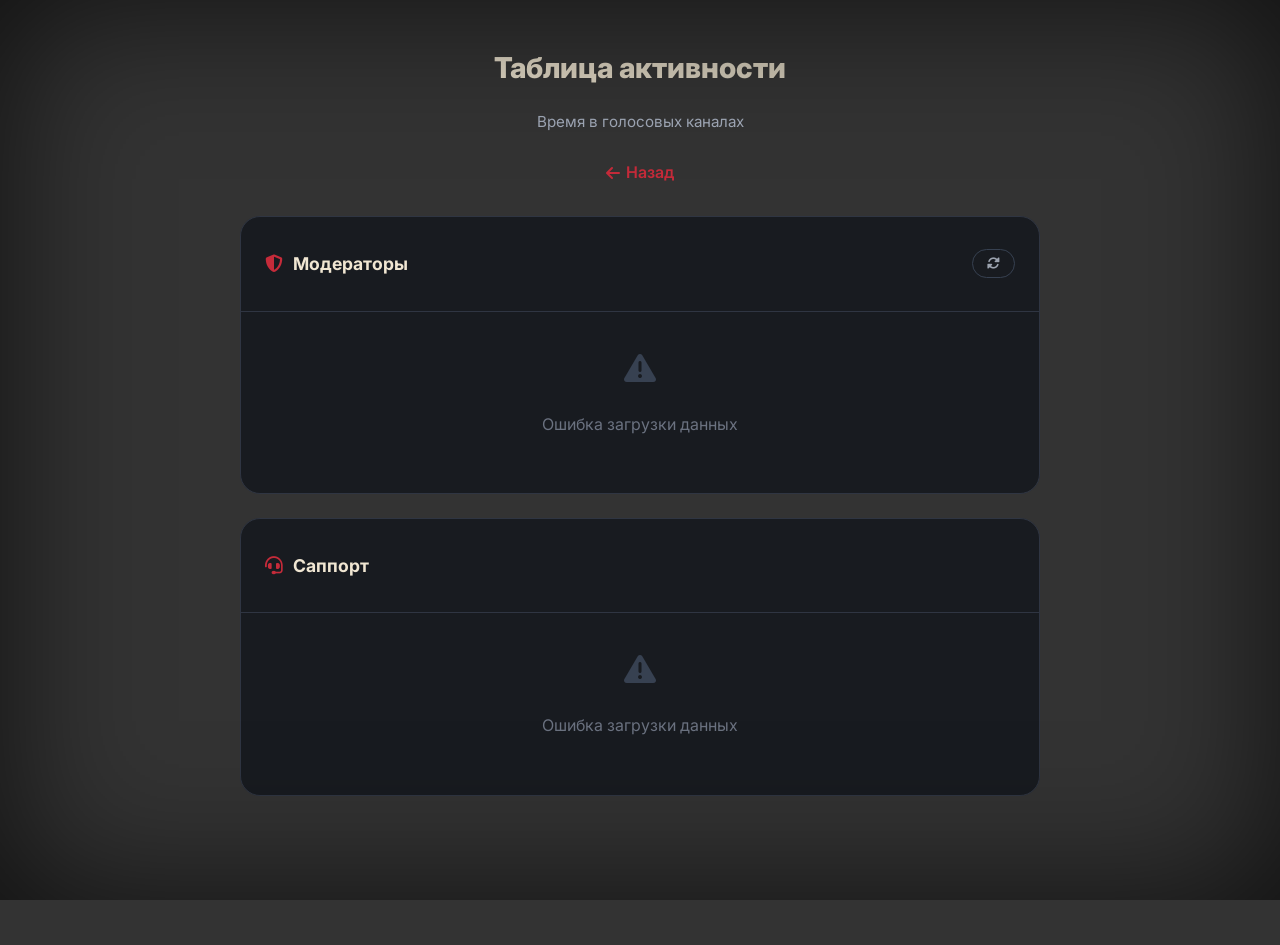
==== activity.html @ 2ed0fac2 "Add files via upload" ====
<!DOCTYPE html>
<html lang="ru">
<head>
    <link rel="icon" type="image/png" href="https://i.imgur.com/AZKwJBP.png">
    <meta charset="UTF-8">
    <meta name="viewport" content="width=device-width, initial-scale=1.0">
    <title>Активность · Ruthless Elite Zero</title>
    <link rel="preconnect" href="https://fonts.googleapis.com">
    <link rel="preconnect" href="https://fonts.gstatic.com" crossorigin>
    <link href="https://fonts.googleapis.com/css2?family=Inter:opsz,wght@14..32,400;14..32,600;14..32,800&display=swap" rel="stylesheet">
    <link rel="stylesheet" href="https://cdnjs.cloudflare.com/ajax/libs/font-awesome/6.0.0-beta3/css/all.min.css">
    <link rel="stylesheet" href="style.css">
    <style>
        body {
            padding-left: 0;
            background: linear-gradient(0deg, rgba(0,0,0,0.8), rgba(0,0,0,0.8)),
                        url('https://i.imgur.com/iZ6Qsf4.png') center/cover fixed;
        }
        .activity-page {
            max-width: 800px;
            margin: 5vh auto;
            padding: 0 20px;
        }
        .activity-header {
            text-align: center;
            margin-bottom: 30px;
        }
        .activity-header h1 {
            font-size: 1.8rem;
            font-weight: 800;
            background: linear-gradient(135deg, #f0e6d2, #c0b9a8);
            -webkit-background-clip: text;
            -webkit-text-fill-color: transparent;
        }
        .activity-header p {
            color: #a0a8b7;
            font-size: 0.95rem;
            margin-top: 8px;
        }
        .activity-header .back-link {
            display: inline-flex;
            align-items: center;
            gap: 6px;
            color: #c52b3a;
            text-decoration: none;
            font-weight: 600;
            margin-top: 10px;
            transition: color 0.2s;
        }
        .activity-header .back-link:hover {
            color: #a8222e;
        }
        body.light-theme .activity-header h1 {
            background: linear-gradient(135deg, #2c3e50, #4a5a6a);
            -webkit-background-clip: text;
            -webkit-text-fill-color: transparent;
        }
        .stats-card {
            background: rgba(21, 24, 30, 0.85);
            backdrop-filter: blur(8px);
            border-radius: 20px;
            border: 1px solid #2f3542;
            margin-bottom: 24px;
            overflow: hidden;
            animation: fadeUp 0.6s ease forwards;
        }
        body.light-theme .stats-card {
            background: rgba(255, 255, 255, 0.9);
            border-color: #e2e8f0;
        }
        .stats-card-header {
            padding: 18px 24px;
            border-bottom: 1px solid #2f3542;
            display: flex;
            align-items: center;
            justify-content: space-between;
        }
        body.light-theme .stats-card-header {
            border-bottom-color: #e2e8f0;
        }
        .stats-card-header h2 {
            font-size: 1.1rem;
            font-weight: 700;
            color: #f0e6d2;
            display: flex;
            align-items: center;
            gap: 10px;
        }
        body.light-theme .stats-card-header h2 {
            color: #2c3e50;
        }
        .stats-card-header h2 i {
            color: #c52b3a;
        }
        .stats-date {
            color: #6b7280;
            font-size: 0.85rem;
        }
        .stats-table {
            width: 100%;
            border-collapse: collapse;
        }
        .stats-table th {
            padding: 12px 24px;
            text-align: left;
            font-size: 0.75rem;
            font-weight: 600;
            color: #6b7280;
            text-transform: uppercase;
            letter-spacing: 0.5px;
            border-bottom: 1px solid #2f3542;
        }
        body.light-theme .stats-table th {
            border-bottom-color: #e2e8f0;
            color: #94a3b8;
        }
        .stats-table td {
            padding: 14px 24px;
            border-bottom: 1px solid #1f232e;
        }
        body.light-theme .stats-table td {
            border-bottom-color: #f1f5f9;
        }
        .stats-table tr:last-child td {
            border-bottom: none;
        }
        .stats-table tr:hover td {
            background: rgba(197, 43, 58, 0.04);
        }
        body.light-theme .stats-table tr:hover td {
            background: rgba(197, 43, 58, 0.02);
        }
        .user-cell {
            display: flex;
            align-items: center;
            gap: 12px;
        }
        .user-avatar {
            width: 32px;
            height: 32px;
            border-radius: 50%;
            border: 2px solid #2f3542;
        }
        body.light-theme .user-avatar {
            border-color: #e2e8f0;
        }
        .user-name {
            font-weight: 600;
            color: #e5e5e5;
            font-size: 0.9rem;
        }
        body.light-theme .user-name {
            color: #1e2a3a;
        }
        .time-value {
            font-weight: 700;
            font-size: 0.95rem;
        }
        .time-above {
            color: #4ade80;
        }
        .time-below {
            color: #f87171;
        }
        .status-badge {
            display: inline-flex;
            align-items: center;
            gap: 5px;
            padding: 4px 10px;
            border-radius: 20px;
            font-size: 0.75rem;
            font-weight: 600;
        }
        .badge-ok {
            background: rgba(74, 222, 128, 0.12);
            color: #4ade80;
        }
        .badge-fail {
            background: rgba(248, 113, 113, 0.12);
            color: #f87171;
        }
        body.light-theme .badge-ok {
            background: rgba(34, 197, 94, 0.1);
            color: #16a34a;
        }
        body.light-theme .badge-fail {
            background: rgba(239, 68, 68, 0.1);
            color: #dc2626;
        }
        .stats-summary {
            display: flex;
            gap: 16px;
            padding: 18px 24px;
            border-top: 1px solid #2f3542;
        }
        body.light-theme .stats-summary {
            border-top-color: #e2e8f0;
        }
        .summary-item {
            display: flex;
            align-items: center;
            gap: 8px;
            font-size: 0.85rem;
        }
        .summary-dot {
            width: 8px;
            height: 8px;
            border-radius: 50%;
        }
        .dot-green {
            background: #4ade80;
            box-shadow: 0 0 6px rgba(74, 222, 128, 0.4);
        }
        .dot-red {
            background: #f87171;
            box-shadow: 0 0 6px rgba(248, 113, 113, 0.4);
        }
        .summary-label {
            color: #9ca3af;
        }
        .summary-count {
            font-weight: 700;
            color: #e5e5e5;
        }
        body.light-theme .summary-count {
            color: #1e2a3a;
        }
        .empty-state {
            text-align: center;
            padding: 40px 24px;
            color: #6b7280;
        }
        .empty-state i {
            font-size: 2rem;
            margin-bottom: 12px;
            color: #374151;
        }
        body.light-theme .empty-state i {
            color: #9ca3af;
        }
        .refresh-btn {
            background: none;
            border: 1px solid #374151;
            color: #9ca3af;
            padding: 6px 14px;
            border-radius: 20px;
            font-size: 0.8rem;
            cursor: pointer;
            transition: all 0.2s;
            font-family: inherit;
        }
        body.light-theme .refresh-btn {
            border-color: #d0d7e0;
            color: #64748b;
        }
        .refresh-btn:hover {
            border-color: #c52b3a;
            color: #c52b3a;
        }
    </style>
</head>
<body>
    <div class="activity-page">
        <div class="activity-header">
            <h1>Таблица активности</h1>
            <p>Время в голосовых каналах</p>
            <a href="rules.html" class="back-link"><i class="fas fa-arrow-left"></i> Назад</a>
        </div>

        <div id="mod-card" class="stats-card" style="animation-delay: 0.2s;">
            <div class="stats-card-header">
                <h2><i class="fas fa-shield"></i> Модераторы</h2>
                <div>
                    <span class="stats-date" id="mod-date"></span>
                    <button class="refresh-btn" onclick="loadData()"><i class="fas fa-sync-alt"></i></button>
                </div>
            </div>
            <div id="mod-table"></div>
        </div>

        <div id="support-card" class="stats-card" style="animation-delay: 0.4s;">
            <div class="stats-card-header">
                <h2><i class="fas fa-headset"></i> Саппорт</h2>
                <span class="stats-date" id="support-date"></span>
            </div>
            <div id="support-table"></div>
        </div>
    </div>

    <script>
        const API_URL = 'https://rez-bot-r5uh.onrender.com/api/voice';
        const NORM_MS = 2 * 60 * 60 * 1000;

        function formatTime(ms) {
            const totalMin = Math.floor(ms / 60000);
            const hours = Math.floor(totalMin / 60);
            const minutes = totalMin % 60;
            return `${hours}h ${minutes}m`;
        }

        function renderTable(containerId, data) {
            const el = document.getElementById(containerId);
            if (!data || data.length === 0) {
                el.innerHTML = '<div class="empty-state"><i class="fas fa-user-slash"></i><p>Нет данных за сегодня</p></div>';
                return;
            }

            let html = '<table class="stats-table"><thead><tr><th>#</th><th>Пользователь</th><th>Время</th><th>Статус</th></tr></thead><tbody>';
            data.forEach((u, i) => {
                const above = u.timeMs >= NORM_MS;
                html += `<tr>
                    <td style="color:#6b7280;font-weight:600;">${i + 1}</td>
                    <td><div class="user-cell"><img class="user-avatar" src="${u.avatar}" alt=""><span class="user-name">${u.username}</span></div></td>
                    <td><span class="time-value ${above ? 'time-above' : 'time-below'}">${formatTime(u.timeMs)}</span></td>
                    <td><span class="status-badge ${above ? 'badge-ok' : 'badge-fail'}"><i class="fas ${above ? 'fa-check' : 'fa-times'}"></i> ${above ? 'Норма' : 'Ниже нормы'}</span></td>
                </tr>`;
            });
            html += '</tbody></table>';

            const above = data.filter(u => u.timeMs >= NORM_MS).length;
            const below = data.length - above;
            html += `<div class="stats-summary">
                <div class="summary-item"><span class="summary-dot dot-green"></span><span class="summary-label">Выполняют норму:</span><span class="summary-count">${above}</span></div>
                <div class="summary-item"><span class="summary-dot dot-red"></span><span class="summary-label">Не выполняют:</span><span class="summary-count">${below}</span></div>
            </div>`;

            el.innerHTML = html;
        }

        async function loadData() {
            try {
                const res = await fetch(API_URL);
                const data = await res.json();

                document.getElementById('mod-date').textContent = data.date;
                document.getElementById('support-date').textContent = data.date;

                renderTable('mod-table', data.mods);
                renderTable('support-table', data.support);
            } catch {
                document.getElementById('mod-table').innerHTML = '<div class="empty-state"><i class="fas fa-exclamation-triangle"></i><p>Ошибка загрузки данных</p></div>';
                document.getElementById('support-table').innerHTML = '<div class="empty-state"><i class="fas fa-exclamation-triangle"></i><p>Ошибка загрузки данных</p></div>';
            }
        }

        loadData();
        setInterval(loadData, 60000);

        const savedTheme = localStorage.getItem('rezero-theme');
        if (savedTheme === 'light') {
            document.body.classList.add('light-theme');
        }
    </script>
</body>
</html>
---- style.css ----
html {
    scroll-behavior: smooth;
    scroll-padding-top: 30px;
}
html, body {
    margin: 0;
    padding: 0;
}
body {
    scroll-behavior: smooth;
    background: linear-gradient(0deg, rgba(0,0,0,0.7), rgba(0,0,0,0.7)),
                url('https://i.imgur.com/iZ6Qsf4.png') center/cover fixed;
    font-family: 'Inter', sans-serif;
    color: #e5e5e5;
    line-height: 1.6;
    transition: background 0.3s, color 0.2s;
    padding-left: 80px;
    min-height: 100vh;
    position: relative;
}
body::before {
    content: '';
    position: fixed;
    top: 0;
    left: 0;
    width: 100%;
    height: 100%;
    box-shadow: inset 0 0 150px rgba(0,0,0,0.7);
    pointer-events: none;
    z-index: 1;
}

/* ========== БОКОВАЯ ПАНЕЛЬ ========== */
.side-nav {
    position: fixed;
    left: 0;
    top: 0;
    width: 70px;
    height: 100vh;
    background: rgba(30, 34, 43, 0.95);
    backdrop-filter: blur(8px);
    border-right: 1px solid #2a2f3a;
    transition: width 0.3s ease;
    z-index: 1000;
    overflow-y: auto;
    overflow-x: hidden;
    white-space: nowrap;
    box-shadow: 2px 0 12px rgba(0,0,0,0.3);
}
.side-nav:hover {
    width: 240px;
}
.side-nav ul {
    list-style: none;
    padding: 20px 0;
    margin: 0;
    display: flex;
    flex-direction: column;
    gap: 8px;
}
.side-nav li {
    width: 100%;
}
.side-nav a {
    display: flex;
    align-items: center;
    gap: 16px;
    padding: 10px 16px;
    color: #b9c2d4;
    text-decoration: none;
    font-weight: 500;
    font-size: 0.95rem;
    transition: all 0.2s;
    border-radius: 0 24px 24px 0;
    white-space: nowrap;
}
.side-nav a i {
    width: 24px;
    text-align: center;
    font-size: 1.2rem;
    color: #c52b3a;
}
.side-nav a span {
    opacity: 0;
    transition: opacity 0.2s;
}
.side-nav:hover a span {
    opacity: 1;
}
.side-nav a:hover {
    background: #c52b3a20;
    color: #ffffff;
    border-left: 3px solid #c52b3a;
}

/* ===== ПОДМЕНЮ ЗАЯВОК ===== */
.side-nav .has-submenu {
    position: relative;
}
.side-nav .submenu {
    list-style: none;
    padding: 0;
    margin: 0;
    display: flex;
    flex-direction: column;
    gap: 2px;
    max-height: 0;
    overflow: hidden;
    transition: max-height 0.3s ease;
}
.side-nav:hover .has-submenu:hover .submenu {
    max-height: 200px;
}
.side-nav .submenu a {
    padding: 6px 16px 6px 56px;
    font-size: 0.85rem;
    border-left: 2px solid transparent;
}
.side-nav .submenu a i {
    width: 26px;
    height: 26px;
    display: flex;
    align-items: center;
    justify-content: center;
    font-size: 0.85rem;
    color: #c52b3a;
    background: rgba(197, 43, 58, 0.12);
    border-radius: 8px;
    flex-shrink: 0;
    transition: all 0.2s;
}
.side-nav .submenu a:hover i {
    background: #c52b3a;
    color: #fff;
    box-shadow: 0 0 12px rgba(197, 43, 58, 0.5);
}
.side-nav .submenu a span {
    display: inline !important;
    opacity: 1 !important;
    font-size: 0.85rem;
}
.side-nav .submenu a:hover {
    background: #c52b3a15;
    border-left-color: #c52b3a;
}
body.light-theme .side-nav .submenu a i {
    background: rgba(197, 43, 58, 0.08);
}
body.light-theme .side-nav .submenu a:hover i {
    background: #c52b3a;
    color: #fff;
}
.side-nav .has-submenu > a::after {
    content: '\f0da';
    font-family: 'Font Awesome 6 Free';
    font-weight: 900;
    margin-left: auto;
    margin-right: 8px;
    color: #5a6478;
    font-size: 0.8rem;
    transition: transform 0.3s;
}
.side-nav:hover .has-submenu:hover > a::after {
    transform: rotate(90deg);
}

/* ===== ОСНОВНОЙ КОНТЕЙНЕР С ПЛАВНЫМ СВЕЧЕНИЕМ ===== */
.container {
    position: relative;
    z-index: 2;
    max-width: 1000px;
    width: calc(100% - 40px);
    margin: 5vh auto;
    background: rgba(21, 24, 30, 0.85);
    backdrop-filter: blur(8px);
    border-radius: 32px;
    overflow: hidden;
    padding: 40px 35px;
    transition: background 0.3s, box-shadow 0.3s;
    opacity: 0;
    transform: translateY(20px);
    animation: appearContent 3s forwards;
    box-shadow: 0 0 8px 2px rgba(197, 43, 58, 0.5),
                0 20px 40px rgba(0, 0, 0, 0.6),
                0 0 0 1px rgba(197, 43, 58, 0.3);
    animation: appearContent 3s forwards, subtleGlow 3s infinite ease-in-out;
}
@keyframes subtleGlow {
    0% {
        box-shadow: 0 0 6px 2px rgba(197, 43, 58, 0.4),
                    0 20px 40px rgba(0, 0, 0, 0.6),
                    0 0 0 1px rgba(197, 43, 58, 0.3);
    }
    50% {
        box-shadow: 0 0 12px 3px rgba(197, 43, 58, 0.7),
                    0 20px 40px rgba(0, 0, 0, 0.6),
                    0 0 0 1px rgba(197, 43, 58, 0.4);
    }
    100% {
        box-shadow: 0 0 6px 2px rgba(197, 43, 58, 0.4),
                    0 20px 40px rgba(0, 0, 0, 0.6),
                    0 0 0 1px rgba(197, 43, 58, 0.3);
    }
}
@keyframes appearContent {
    0% { opacity: 0; transform: translateY(20px); }
    80% { opacity: 0; transform: translateY(20px); }
    100% { opacity: 1; transform: translateY(0); }
}

/* ===== УЛУЧШЕННАЯ ЗАСТАВКА ===== */
.splash {
    position: fixed;
    top: 0;
    left: 0;
    width: 100%;
    height: 100%;
    background: linear-gradient(0deg, rgba(0,0,0,0.7), rgba(0,0,0,0.7)),
                url('https://i.imgur.com/SeeuWDt.jpeg') center/cover fixed;
    z-index: 2000;
    display: flex;
    align-items: center;
    justify-content: center;
    flex-direction: column;
    opacity: 1;
    visibility: visible;
    animation: fadeOutSplash 3s forwards;
    overflow: hidden;
}
.splash-ring {
    position: absolute;
    width: 280px;
    height: 280px;
    border: 3px solid rgba(197, 43, 58, 0.6);
    border-radius: 50%;
    box-shadow: 0 0 20px rgba(197, 43, 58, 0.5);
    animation: spin 8s linear infinite;
}
.splash-ring-2 {
    position: absolute;
    width: 320px;
    height: 320px;
    border: 2px solid rgba(255, 255, 255, 0.3);
    border-radius: 50%;
    border-top-color: #c52b3a;
    border-right-color: transparent;
    animation: spin 6s linear reverse infinite;
}
.sparkles {
    position: absolute;
    width: 100%;
    height: 100%;
    pointer-events: none;
}
.sparkle {
    position: absolute;
    width: 4px;
    height: 4px;
    background: radial-gradient(circle, #ff6a6a, #c52b3a);
    border-radius: 50%;
    box-shadow: 0 0 8px #ff4d4d;
    opacity: 0;
    animation: sparkle 1.8s infinite ease-in-out;
    animation-delay: calc(var(--i) * 0.3s);
    top: calc(50% + sin(var(--i) * 60deg) * 150px);
    left: calc(50% + cos(var(--i) * 60deg) * 150px);
}
@keyframes sparkle {
    0% { opacity: 0; transform: scale(0.8); }
    50% { opacity: 1; transform: scale(1.2); }
    100% { opacity: 0; transform: scale(0.6); }
}
.splash-icon {
    width: 220px;
    height: 220px;
    background: rgba(30, 34, 43, 0.85);
    backdrop-filter: blur(12px);
    border-radius: 50%;
    display: flex;
    align-items: center;
    justify-content: center;
    border: 4px solid #c52b3a;
    box-shadow: 0 0 40px rgba(197, 43, 58, 0.6);
    font-size: 100px;
    font-weight: 800;
    font-family: 'Inter', sans-serif;
    color: #c52b3a;
    text-shadow: 0 0 20px rgba(197,43,58,0.5);
    animation: pulseGlow 1.2s ease-out forwards, float 3s ease-in-out infinite;
    position: relative;
    z-index: 2;
}
.splash-sub {
    margin-top: 20px;
    font-size: 1.8rem;
    font-weight: 600;
    letter-spacing: 2px;
    color: #e5e5e5;
    text-shadow: 0 0 10px rgba(197, 43, 58, 0.5);
    opacity: 0;
    animation: fadeInOut 2s ease-in-out forwards;
    z-index: 2;
}
.splash-text {
    margin-top: 20px;
    text-align: center;
    z-index: 2;
    opacity: 0;
    animation: fadeInText 2s 0.8s forwards;
}
.clan-slogan {
    display: block;
    font-size: 1.4rem;
    font-weight: 500;
    letter-spacing: 2px;
    color: #f0e6d2;
    text-shadow: 0 0 15px rgba(197, 43, 58, 0.8);
    background: linear-gradient(135deg, #fff5e6, #c52b3a);
    -webkit-background-clip: text;
    -webkit-text-fill-color: transparent;
    margin-bottom: 8px;
}
.clan-tagline {
    display: block;
    font-size: 1rem;
    color: #b9c2d4;
    letter-spacing: 1px;
    border-top: 1px solid rgba(197, 43, 58, 0.5);
    display: inline-block;
    padding-top: 8px;
    margin-top: 5px;
    animation: softPulse 2s infinite;
}
@keyframes spin {
    from { transform: rotate(0deg); }
    to { transform: rotate(360deg); }
}
@keyframes pulseGlow {
    0% {
        opacity: 0;
        transform: scale(0.8);
        box-shadow: 0 0 0 rgba(197,43,58,0);
    }
    50% {
        opacity: 1;
        transform: scale(1.1);
        box-shadow: 0 0 60px rgba(197,43,58,0.8);
    }
    100% {
        opacity: 1;
        transform: scale(1);
        box-shadow: 0 0 30px rgba(197,43,58,0.5);
    }
}
@keyframes float {
    0% { transform: translateY(0px); }
    50% { transform: translateY(-8px); }
    100% { transform: translateY(0px); }
}
@keyframes fadeInOut {
    0% { opacity: 0; transform: translateY(10px); }
    20% { opacity: 1; transform: translateY(0); }
    80% { opacity: 1; transform: translateY(0); }
    100% { opacity: 0; transform: translateY(-10px); }
}
@keyframes fadeOutSplash {
    0% { opacity: 1; visibility: visible; }
    80% { opacity: 1; visibility: visible; }
    100% { opacity: 0; visibility: hidden; }
}
@keyframes fadeInText {
    0% { opacity: 0; transform: translateY(15px); }
    100% { opacity: 1; transform: translateY(0); }
}
@keyframes softPulse {
    0% { opacity: 0.7; text-shadow: 0 0 0px rgba(197,43,58,0); }
    50% { opacity: 1; text-shadow: 0 0 8px rgba(197,43,58,0.6); }
    100% { opacity: 0.7; text-shadow: 0 0 0px rgba(197,43,58,0); }
}

.clan-icon {
    background: #1e2128;
    border-radius: 50%;
    width: 80px;
    height: 80px;
    display: flex;
    align-items: center;
    justify-content: center;
    font-size: 42px;
    font-weight: 800;
    color: #c52b3a;
    border: 3px solid #c52b3a;
    box-shadow: 0 0 15px rgba(197, 43, 58, 0.5);
    transition: box-shadow 0.3s;
    position: relative;
    overflow: hidden;
    line-height: 1;
    text-align: center;
}
.clan-icon:hover {
    box-shadow: 0 0 25px rgba(197, 43, 58, 0.9);
}
.clan-icon::after {
    content: '';
    position: absolute;
    top: -50%;
    left: -50%;
    width: 200%;
    height: 200%;
    background: linear-gradient(45deg, transparent, rgba(255,255,255,0.2), transparent);
    transform: rotate(45deg);
    animation: shine 3s infinite;
}
@keyframes shine {
    0% { transform: translateX(-100%) rotate(45deg); }
    100% { transform: translateX(100%) rotate(45deg); }
}
.clan-header {
    display: flex;
    align-items: center;
    gap: 20px;
    margin-bottom: 40px;
    border-bottom: 2px solid #9b1d2c;
    padding-bottom: 25px;
    flex-wrap: wrap;
    justify-content: space-between;
}
.clan-title {
    flex: 1;
}
.clan-title h1 {
    font-size: 2.5rem;
    font-weight: 800;
    letter-spacing: -0.5px;
    background: linear-gradient(135deg, #f0e6d2, #c0b9a8);
    -webkit-background-clip: text;
    -webkit-text-fill-color: transparent;
    line-height: 1.2;
}
.clan-title p {
    color: #a0a8b7;
    font-size: 1.1rem;
    display: flex;
    align-items: center;
    gap: 10px;
    margin-top: 8px;
}
.clan-title p i {
    color: #c52b3a;
}
.theme-switch-wrapper {
    display: flex;
    align-items: center;
}
.theme-toggle-btn {
    background: #2a2f3b;
    border: none;
    color: #e5e5e5;
    font-size: 1rem;
    font-weight: 600;
    padding: 8px 18px;
    border-radius: 40px;
    cursor: pointer;
    transition: all 0.2s;
    display: flex;
    align-items: center;
    gap: 8px;
    font-family: inherit;
    border: 1px solid #3d424f;
}
.theme-toggle-btn:hover {
    background: #c52b3a;
    color: white;
    border-color: #c52b3a;
}
@keyframes fadeUp {
    0% {
        opacity: 0;
        transform: translateY(20px);
    }
    100% {
        opacity: 1;
        transform: translateY(0);
    }
}
.rule-section,
.expiration-box,
.footer-note {
    animation: fadeUp 0.6s ease forwards;
    opacity: 0;
}
.rule-section:nth-child(1) { animation-delay: 0.2s; }
.rule-section:nth-child(2) { animation-delay: 0.3s; }
.rule-section:nth-child(3) { animation-delay: 0.4s; }
.rule-section:nth-child(4) { animation-delay: 0.5s; }
.rule-section:nth-child(5) { animation-delay: 0.6s; }
.rule-section:nth-child(6) { animation-delay: 0.7s; }
.rule-section:nth-child(7) { animation-delay: 0.8s; }
.rule-section:nth-child(8) { animation-delay: 0.9s; }
.rule-section:nth-child(9) { animation-delay: 1.0s; }
.rule-section:nth-child(10) { animation-delay: 1.1s; }
.rule-section:nth-child(11) { animation-delay: 1.2s; }

.expiration-box { animation-delay: 1.3s; }
.footer-note { animation-delay: 1.4s; }

.rule-section {
    margin-bottom: 45px;
    scroll-margin-top: 20px;
}
.section-header {
    display: flex;
    align-items: center;
    gap: 15px;
    margin-bottom: 25px;
    border-bottom: 1px solid #2f3542;
    padding-bottom: 10px;
}
.section-icon {
    width: 48px;
    height: 48px;
    background: #1e2128;
    border-radius: 18px;
    display: flex;
    align-items: center;
    justify-content: center;
    font-size: 24px;
    color: #c52b3a;
    border: 1px solid #3a4050;
}
.section-header h2 {
    font-size: 2rem;
    font-weight: 700;
    color: #f0e6d2;
}
.rules-list {
    list-style: none;
}
.rule-item {
    background: #1a1e27;
    margin-bottom: 12px;
    padding: 18px 25px;
    border-radius: 20px;
    border-left: 5px solid #2f3542;
    transition: 0.2s;
    box-shadow: 0 4px 12px rgba(0,0,0,0.3);
}
.rule-item:hover {
    border-left-color: #c52b3a;
    background: #1f232d;
}
.rule-number {
    font-weight: 700;
    color: #c52b3a;
    font-size: 1.1rem;
    display: inline-block;
    margin-right: 10px;
    min-width: 45px;
}
.rule-text {
    color: #d5deec;
}
.punishment {
    margin-top: 10px;
    padding: 12px 16px;
    background: #252b36;
    border-radius: 14px;
    border-left: 4px solid #b38b5c;
}

.punishment-scale {
    display: flex;
    align-items: center;
    flex-wrap: wrap;
    gap: 8px;
}

.pstep {
    display: inline-flex;
    align-items: center;
    gap: 5px;
    padding: 4px 12px;
    border-radius: 20px;
    font-size: 0.7rem;
    font-weight: 700;
    letter-spacing: 0.5px;
    text-transform: uppercase;
    white-space: nowrap;
    transition: transform 0.2s, box-shadow 0.2s;
    cursor: help;
    line-height: 1.3;
    position: relative;
}
.pstep i {
    font-size: 0.8rem;
}
.pstep-warn {
    background: linear-gradient(135deg, #8c4a1a, #6b3612, #a85d22, #7a4018);
    background-size: 300% 300%;
    color: #e8d5c0;
    box-shadow: 0 0 8px rgba(140, 74, 26, 0.3);
    animation: gradientFlow 4.5s ease-in-out infinite;
}
.pstep-timeout {
    background: linear-gradient(135deg, #8b2020, #5c1414, #a32828, #6e1818);
    background-size: 300% 300%;
    color: #e8c8c8;
    box-shadow: 0 0 8px rgba(139, 32, 32, 0.3);
    animation: gradientFlow 4.5s ease-in-out infinite;
}
.pstep-ban {
    background: linear-gradient(135deg, #7f1d1d, #450a0a, #9b1d2c, #5c1515);
    background-size: 300% 300%;
    color: #e0bebe;
    box-shadow: 0 0 8px rgba(127, 29, 29, 0.3);
    border: 1px solid rgba(252, 165, 165, 0.12);
    animation: gradientFlow 4.5s ease-in-out infinite;
}

@keyframes gradientFlow {
    0% { background-position: 0% 50%; }
    50% { background-position: 100% 50%; }
    100% { background-position: 0% 50%; }
}
.pstep-dismiss {
    background: linear-gradient(135deg, #4a3050, #2d1a35, #5c3a65, #3a2540);
    background-size: 300% 300%;
    color: #ddd0e0;
    box-shadow: 0 0 8px rgba(100, 60, 120, 0.3);
    border: 1px solid rgba(200, 180, 200, 0.12);
    animation: gradientFlow 4.5s ease-in-out infinite;
}
body.light-theme .pstep-dismiss {
    background: linear-gradient(135deg, #8a6a90, #6a4a70, #9a7aa0, #7a5a80);
    background-size: 300% 300%;
    color: #f0e8f0;
    animation: gradientFlow 4.5s ease-in-out infinite;
}
.pstep-only {
    font-size: 0.75rem;
    padding: 5px 18px;
    box-shadow: 0 0 14px rgba(127, 29, 29, 0.5);
}
.parrow {
    display: inline-flex;
    align-items: center;
    position: relative;
    width: 22px;
    height: 2px;
    background: linear-gradient(90deg, #c52b3a, #c52b3a88, transparent);
    flex-shrink: 0;
}
.parrow::after {
    content: '';
    position: absolute;
    right: -1px;
    top: 50%;
    transform: translateY(-50%);
    width: 0;
    height: 0;
    border-top: 4px solid transparent;
    border-bottom: 4px solid transparent;
    border-left: 6px solid #c52b3a;
}

.sub-rule {
    margin-left: 45px;
    margin-top: 10px;
    padding: 14px 20px;
    background: #1f232e;
    border-radius: 16px;
    border-left: 3px solid #3f4656;
}
.expiration-box {
    background: #1a1f2b;
    border-radius: 24px;
    padding: 30px 30px;
    margin-top: 40px;
    border: 2px dashed #9b1d2c;
    display: flex;
    flex-wrap: wrap;
    gap: 30px;
}
.exp-item {
    flex: 1 1 250px;
    background: #252c38;
    padding: 20px;
    border-radius: 20px;
    border-top: 5px solid #c52b3a;
}
.exp-item h3 {
    font-size: 1.4rem;
    color: #ffd6b3;
    margin-bottom: 15px;
}
.exp-item p {
    color: #b9c8e0;
}
hr {
    border: none;
    height: 2px;
    background: linear-gradient(90deg, #2f3542, #9b1d2c, #2f3542);
    margin: 35px 0 20px;
}
.footer-note {
    text-align: center;
    color: #7f8a9e;
    font-size: 0.9rem;
    margin-top: 20px;
}

/* ===== TOOLTIPS ===== */
.pstep[data-tooltip]:hover::after {
    content: attr(data-tooltip);
    position: absolute;
    bottom: calc(100% + 12px);
    left: 50%;
    transform: translateX(-50%);
    background: #1a1e27;
    color: #e5e5e5;
    padding: 7px 14px;
    border-radius: 8px;
    font-size: 0.78rem;
    white-space: nowrap;
    font-weight: 400;
    text-transform: none;
    letter-spacing: 0;
    box-shadow: 0 4px 16px rgba(0,0,0,0.6);
    border: 1px solid #3a4050;
    z-index: 100;
    pointer-events: none;
    animation: tooltipFade 0.15s ease-out;
}
.pstep[data-tooltip]:hover::before {
    content: '';
    position: absolute;
    bottom: calc(100% + 5px);
    left: 50%;
    transform: translateX(-50%);
    border: 6px solid transparent;
    border-top-color: #3a4050;
    z-index: 100;
    pointer-events: none;
}
@keyframes tooltipFade {
    from { opacity: 0; transform: translateX(-50%) translateY(6px); }
    to { opacity: 1; transform: translateX(-50%) translateY(0); }
}

/* ========== СВЕТЛАЯ ТЕМА ========== */
body.light-theme {
    background: linear-gradient(0deg, rgba(255,255,255,0.85), rgba(255,255,255,0.85)),
                url('https://i.imgur.com/iZ6Qsf4.png') center/cover fixed;
    color: #1e2a3a;
}
body.light-theme .side-nav {
    background: rgba(248, 250, 252, 0.95);
    backdrop-filter: blur(8px);
    border-right-color: #d0d7e0;
}
body.light-theme .side-nav a {
    color: #2c3e50;
}
body.light-theme .side-nav a i {
    color: #c52b3a;
}
body.light-theme .side-nav a:hover {
    background: #c52b3a20;
}
body.light-theme .side-nav .submenu {
    background: rgba(248, 250, 252, 0.98);
    border-color: #d0d7e0;
}
body.light-theme .side-nav .submenu a {
    color: #2c3e50;
}
body.light-theme .side-nav .submenu a:hover {
    background: #c52b3a15;
}
body.light-theme .side-nav .has-submenu > a::after {
    color: #94a3b8;
}
body.light-theme .container {
    background: rgba(255, 255, 255, 0.9);
    backdrop-filter: blur(8px);
    box-shadow: 0 0 8px 2px rgba(197, 43, 58, 0.4),
                0 20px 40px rgba(0, 0, 0, 0.1),
                0 0 0 1px rgba(197, 43, 58, 0.2);
    animation: appearContent 3s forwards, subtleGlowLight 3s infinite ease-in-out;
}
@keyframes subtleGlowLight {
    0% {
        box-shadow: 0 0 6px 2px rgba(197, 43, 58, 0.3),
                    0 20px 40px rgba(0, 0, 0, 0.1),
                    0 0 0 1px rgba(197, 43, 58, 0.2);
    }
    50% {
        box-shadow: 0 0 10px 3px rgba(197, 43, 58, 0.6),
                    0 20px 40px rgba(0, 0, 0, 0.1),
                    0 0 0 1px rgba(197, 43, 58, 0.3);
    }
    100% {
        box-shadow: 0 0 6px 2px rgba(197, 43, 58, 0.3),
                    0 20px 40px rgba(0, 0, 0, 0.1),
                    0 0 0 1px rgba(197, 43, 58, 0.2);
    }
}
body.light-theme .clan-icon {
    background: #f0f2f5;
    border-color: #c52b3a;
    box-shadow: 0 0 15px rgba(197, 43, 58, 0.3);
}
body.light-theme .clan-icon:hover {
    box-shadow: 0 0 25px rgba(197, 43, 58, 0.6);
}
body.light-theme .clan-icon::after {
    background: linear-gradient(45deg, transparent, rgba(0,0,0,0.1), transparent);
}
body.light-theme .clan-title p {
    color: #4b5b6c;
}
body.light-theme .theme-toggle-btn {
    background: #e9ecef;
    color: #1e2a3a;
    border-color: #cbd5e1;
}
body.light-theme .theme-toggle-btn:hover {
    background: #c52b3a;
    color: white;
}
body.light-theme .section-header {
    border-bottom-color: #e2e8f0;
}
body.light-theme .section-icon {
    background: #f1f5f9;
    border-color: #cbd5e1;
    color: #c52b3a;
}
body.light-theme .section-header h2 {
    color: #2c3e50;
}
body.light-theme .rule-item {
    background: #f9fafb;
    border-left-color: #e2e8f0;
    box-shadow: 0 2px 6px rgba(0,0,0,0.05);
}
body.light-theme .rule-item:hover {
    background: #ffffff;
    border-left-color: #c52b3a;
}
body.light-theme .rule-text {
    color: #1e2a3a;
}
body.light-theme .punishment {
    background: #f1f5f9;
    border-left-color: #c52b3a;
}
body.light-theme .pstep-warn {
    background: linear-gradient(135deg, #a85d30, #8c4a1a, #c07038, #7a4018);
    background-size: 300% 300%;
    color: #f5ede4;
    animation: gradientFlow 4.5s ease-in-out infinite;
}
body.light-theme .pstep-timeout {
    background: linear-gradient(135deg, #a33030, #7a2020, #c54040, #601818);
    background-size: 300% 300%;
    color: #f5e0e0;
    animation: gradientFlow 4.5s ease-in-out infinite;
}
body.light-theme .pstep-ban {
    background: linear-gradient(135deg, #b91c1c, #7f1d1d, #dc2626, #5c1515);
    background-size: 300% 300%;
    color: #fecaca;
    animation: gradientFlow 4.5s ease-in-out infinite;
}
body.light-theme .pstep[data-tooltip]:hover::after {
    background: #f9fafb;
    color: #1e2a3a;
    border-color: #cbd5e1;
    box-shadow: 0 4px 16px rgba(0,0,0,0.15);
}
body.light-theme .pstep[data-tooltip]:hover::before {
    border-top-color: #cbd5e1;
}

body.light-theme .expiration-box {
    background: #f9fafb;
    border-color: #cbd5e1;
}
body.light-theme .exp-item {
    background: #ffffff;
    border-top-color: #c52b3a;
    box-shadow: 0 2px 6px rgba(0,0,0,0.05);
}
body.light-theme .exp-item h3 {
    color: #2c3e50;
}
body.light-theme .exp-item p {
    color: #4b5563;
}
body.light-theme hr {
    background: linear-gradient(90deg, #e2e8f0, #c52b3a, #e2e8f0);
}
body.light-theme .footer-note {
    color: #94a3b8;
}

@media (max-width: 768px) {
    body {
        padding-left: 0;
    }
    .side-nav {
        width: auto;
        height: auto;
        bottom: 0;
        top: auto;
        left: 0;
        right: 0;
        background: rgba(30, 34, 43, 0.98);
        backdrop-filter: blur(12px);
        border-right: none;
        border-top: 1px solid #2a2f3a;
        transition: none;
        overflow: visible;
        white-space: nowrap;
        display: flex;
        justify-content: center;
        padding: 8px 12px;
        box-shadow: 0 -2px 12px rgba(0,0,0,0.3);
    }
    .side-nav:hover {
        width: auto;
    }
    .side-nav ul {
        flex-direction: row;
        padding: 0;
        gap: 6px;
        align-items: center;
    }
    .side-nav a {
        padding: 6px 12px;
        border-radius: 40px;
        gap: 6px;
    }
    .side-nav a span {
        opacity: 1;
        font-size: 0.8rem;
    }
    .side-nav a i {
        font-size: 1rem;
    }
    .side-nav .has-submenu {
        position: relative;
    }
    .side-nav .submenu {
        position: absolute;
        bottom: 100%;
        left: 50%;
        transform: translateX(-50%);
        background: rgba(30, 34, 43, 0.98);
        backdrop-filter: blur(12px);
        border: 1px solid #2a2f3a;
        border-radius: 14px;
        padding: 6px;
        min-width: 180px;
        max-height: none !important;
        opacity: 0;
        visibility: hidden;
        transition: all 0.2s;
        box-shadow: 0 -4px 20px rgba(0,0,0,0.4);
    }
    .side-nav .has-submenu:hover .submenu {
        opacity: 1;
        visibility: visible;
    }
    .side-nav .submenu a {
        padding: 8px 16px;
        font-size: 0.85rem;
        border-left: none;
        border-radius: 10px;
        justify-content: center;
    }
    .side-nav .submenu a i {
        width: 26px;
        height: 26px;
        display: flex;
        align-items: center;
        justify-content: center;
        font-size: 0.85rem;
        color: #c52b3a;
        background: rgba(197, 43, 58, 0.12);
        border-radius: 8px;
        flex-shrink: 0;
    }
    .side-nav .has-submenu > a::after {
        display: none;
    }
    .container {
        margin: 20px 12px 80px 12px;
        width: auto;
    }
}
@media (max-width: 480px) {
    .side-nav a span {
        display: none;
    }
    .side-nav a i {
        margin: 0;
    }
    .side-nav a {
        padding: 8px 12px;
    }
}

.footer-note {
    font-size: 0.75rem;
    opacity: 0.7;
}

/* ===== ОПЫТ ДА/НЕТ ===== */
.exp-selector {
    display: flex;
    gap: 10px;
}
.exp-option {
    flex: 1;
    display: flex;
    align-items: center;
    justify-content: center;
    gap: 10px;
    padding: 14px 16px;
    background: #0d0f14;
    border: 2px solid #2a2f3a;
    border-radius: 14px;
    cursor: pointer;
    font-weight: 700;
    font-size: 0.9rem;
    color: #6a7480;
    transition: all 0.25s;
    user-select: none;
    letter-spacing: 0.3px;
}
.exp-option i {
    font-size: 1.2rem;
    color: #3a4050;
    transition: all 0.25s;
}
.exp-option:hover {
    border-color: #c52b3a66;
    background: #111318;
}
.exp-option.selected {
    border-color: #c52b3a;
    background: rgba(197, 43, 58, 0.08);
    color: #e5e5e5;
    box-shadow: 0 0 16px rgba(197, 43, 58, 0.15);
}
.exp-option.selected i {
    color: #c52b3a;
    filter: drop-shadow(0 0 6px rgba(197, 43, 58, 0.5));
}
body.light-theme .exp-option {
    background: #f1f5f9;
    border-color: #d0d7e0;
    color: #64748b;
}
body.light-theme .exp-option i {
    color: #94a3b8;
}
body.light-theme .exp-option:hover {
    background: #f8fafc;
}
body.light-theme .exp-option.selected {
    border-color: #c52b3a;
    background: rgba(197, 43, 58, 0.06);
    color: #1e293b;
    box-shadow: 0 0 16px rgba(197, 43, 58, 0.1);
}
body.light-theme .exp-option.selected i {
    color: #c52b3a;
}

/* ===== ФОРМА ЗАЯВКИ ===== */
.form-container {
    background: linear-gradient(145deg, #1a1e27, #1f2430);
    border-radius: 24px;
    padding: 36px;
    border: 1px solid #2f3542;
    box-shadow: 0 8px 32px rgba(0,0,0,0.4), inset 0 1px 0 rgba(255,255,255,0.03);
    position: relative;
    overflow: hidden;
}
.form-container::before {
    content: '';
    position: absolute;
    top: 0;
    left: 0;
    width: 100%;
    height: 3px;
    background: linear-gradient(90deg, transparent, #c52b3a, #c52b3a, transparent);
}
.form-desc {
    color: #8a94a6;
    margin-bottom: 28px;
    font-size: 0.9rem;
    letter-spacing: 0.3px;
    line-height: 1.5;
}
.form-group {
    margin-bottom: 18px;
}
.form-group label {
    display: block;
    color: #e5e5e5;
    font-weight: 600;
    margin-bottom: 8px;
    font-size: 0.85rem;
    letter-spacing: 0.3px;
    text-transform: uppercase;
}
.form-group input,
.form-group select,
.form-group textarea {
    width: 100%;
    padding: 14px 18px;
    background: #0d0f14;
    border: 1px solid #2a2f3a;
    border-radius: 14px;
    color: #e5e5e5;
    font-size: 0.95rem;
    font-family: 'Inter', sans-serif;
    transition: border-color 0.25s, box-shadow 0.25s, background 0.25s;
    box-sizing: border-box;
}
.form-group input:focus,
.form-group select:focus,
.form-group textarea:focus {
    outline: none;
    border-color: #c52b3a;
    background: #111318;
    box-shadow: 0 0 0 4px rgba(197, 43, 58, 0.15), 0 0 20px rgba(197, 43, 58, 0.05);
}
.form-group textarea {
    resize: vertical;
    min-height: 100px;
    line-height: 1.5;
}
.form-submit {
    background: linear-gradient(135deg, #c52b3a, #a8222e);
    color: white;
    border: none;
    padding: 14px 32px;
    border-radius: 40px;
    font-size: 1rem;
    font-weight: 700;
    font-family: 'Inter', sans-serif;
    cursor: pointer;
    transition: all 0.25s;
    display: inline-flex;
    align-items: center;
    justify-content: center;
    gap: 10px;
    width: 100%;
    letter-spacing: 0.5px;
    box-shadow: 0 4px 20px rgba(197, 43, 58, 0.3);
    position: relative;
    overflow: hidden;
}
.form-submit::after {
    content: '';
    position: absolute;
    inset: 0;
    background: linear-gradient(135deg, transparent, rgba(255,255,255,0.08), transparent);
    transition: opacity 0.3s;
}
.form-submit:hover {
    transform: translateY(-2px);
    box-shadow: 0 8px 30px rgba(197, 43, 58, 0.4);
}
.form-submit:active {
    transform: translateY(0);
    box-shadow: 0 2px 10px rgba(197, 43, 58, 0.3);
}
.form-submit:disabled {
    opacity: 0.5;
    cursor: not-allowed;
    transform: none;
}
.form-status {
    margin-top: 16px;
    font-weight: 500;
    font-size: 0.9rem;
    min-height: 1.5em;
    text-align: center;
}

body.light-theme .form-container {
    background: linear-gradient(145deg, #ffffff, #f8fafc);
    border-color: #e2e8f0;
    box-shadow: 0 8px 32px rgba(0,0,0,0.06), inset 0 1px 0 rgba(255,255,255,0.8);
}
body.light-theme .form-container::before {
    background: linear-gradient(90deg, transparent, #c52b3a, #c52b3a, transparent);
}
body.light-theme .form-desc {
    color: #64748b;
}
body.light-theme .form-group label {
    color: #1e293b;
}
body.light-theme .form-group input,
body.light-theme .form-group select,
body.light-theme .form-group textarea {
    background: #f1f5f9;
    border-color: #d0d7e0;
    color: #1e2a3a;
}
body.light-theme .form-group input:focus,
body.light-theme .form-group select:focus,
body.light-theme .form-group textarea:focus {
    border-color: #c52b3a;
    background: #ffffff;
    box-shadow: 0 0 0 4px rgba(197, 43, 58, 0.1), 0 0 20px rgba(197, 43, 58, 0.03);
}
body.light-theme .form-submit {
    background: linear-gradient(135deg, #c52b3a, #a8222e);
    color: white;
    box-shadow: 0 4px 20px rgba(197, 43, 58, 0.25);
}
body.light-theme .form-submit:hover {
    box-shadow: 0 8px 30px rgba(197, 43, 58, 0.35);
}
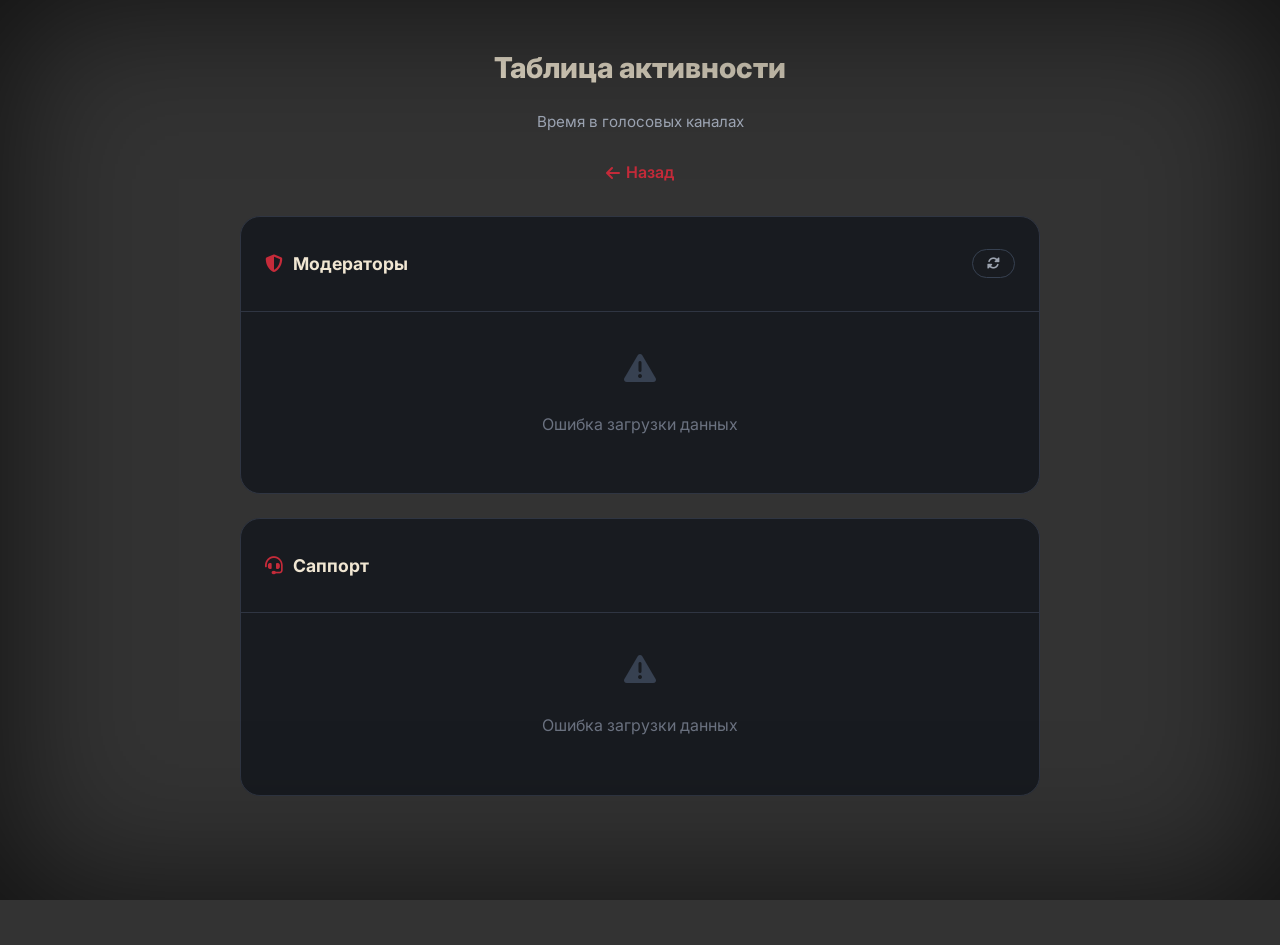
==== commit cf1e8ffa: "Update activity.html" ====
--- a/activity.html
+++ b/activity.html
@@ -1,10 +1,10 @@
 <!DOCTYPE html>
 <html lang="ru">
 <head>
-    <link rel="icon" type="image/png" href="https://i.imgur.com/AZKwJBP.png">
+    <link rel="icon" type="image/png" href="https://imgur.com/a/rDALJQw">
     <meta charset="UTF-8">
     <meta name="viewport" content="width=device-width, initial-scale=1.0">
-    <title>Активность · Ruthless Elite Zero</title>
+    <title>Активность · RealMord</title>
     <link rel="preconnect" href="https://fonts.googleapis.com">
     <link rel="preconnect" href="https://fonts.gstatic.com" crossorigin>
     <link href="https://fonts.googleapis.com/css2?family=Inter:opsz,wght@14..32,400;14..32,600;14..32,800&display=swap" rel="stylesheet">
@@ -14,7 +14,7 @@
         body {
             padding-left: 0;
             background: linear-gradient(0deg, rgba(0,0,0,0.8), rgba(0,0,0,0.8)),
-                        url('https://i.imgur.com/iZ6Qsf4.png') center/cover fixed;
+                        url('https://imgur.com/2ldxH8z') center/cover fixed;
         }
         .activity-page {
             max-width: 800px;
--- a/style.css
+++ b/style.css
@@ -9,7 +9,7 @@
 body {
     scroll-behavior: smooth;
     background: linear-gradient(0deg, rgba(0,0,0,0.7), rgba(0,0,0,0.7)),
-                url('https://i.imgur.com/iZ6Qsf4.png') center/cover fixed;
+                url('https://imgur.com/sFnCmCG') center/cover fixed;
     font-family: 'Inter', sans-serif;
     color: #e5e5e5;
     line-height: 1.6;
